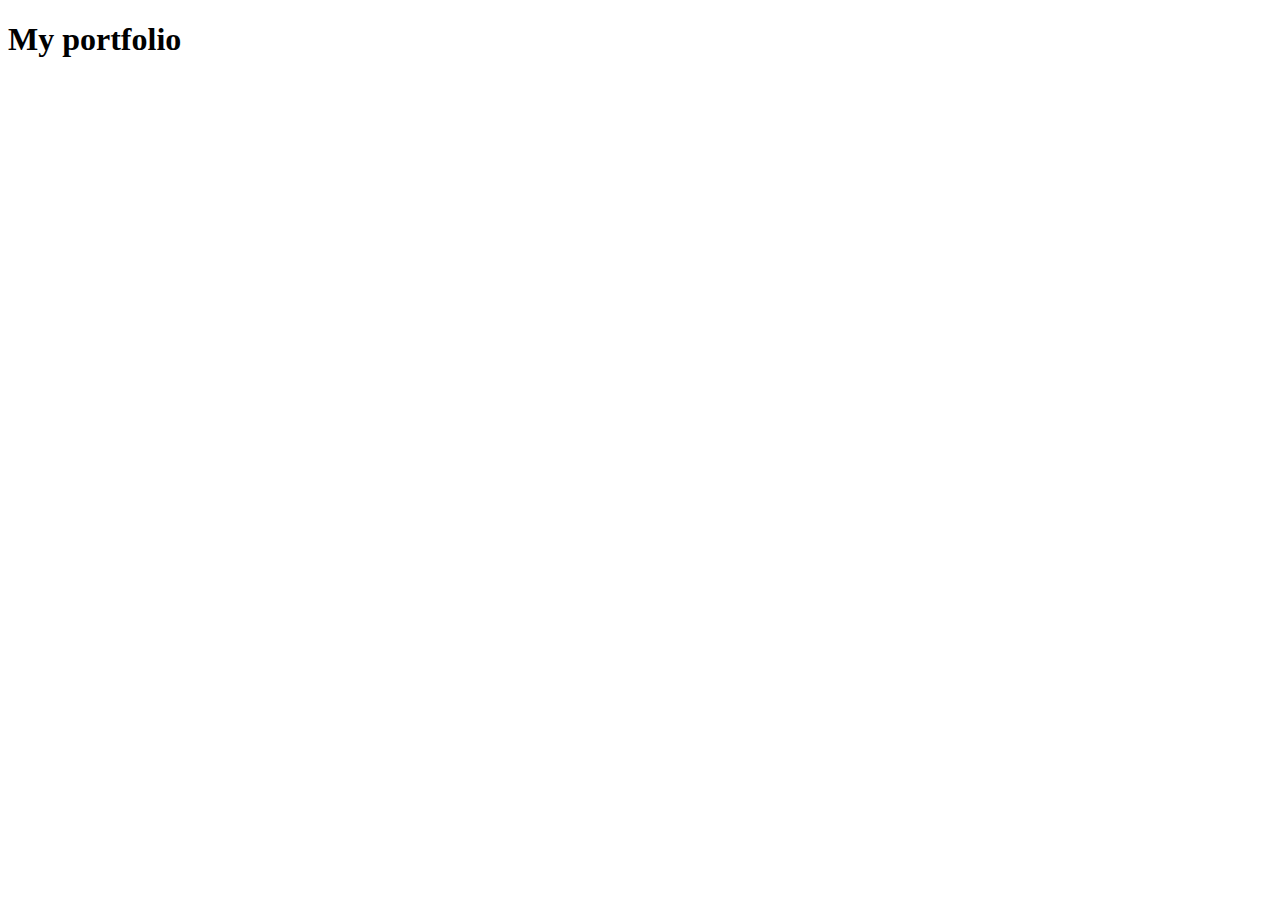
==== index.html @ 0a20a941 "Add the initial framework of files" ====
<!DOCTYPE html>
<html>
    <head>
        <title>
            Chris Nguyen's portfolio
        </title>
        <link rel="stylesheet" href="./assets/index.css">
    </head>
    <body>
        <h1>
            My portfolio
        </h1>
    </body>
</html>
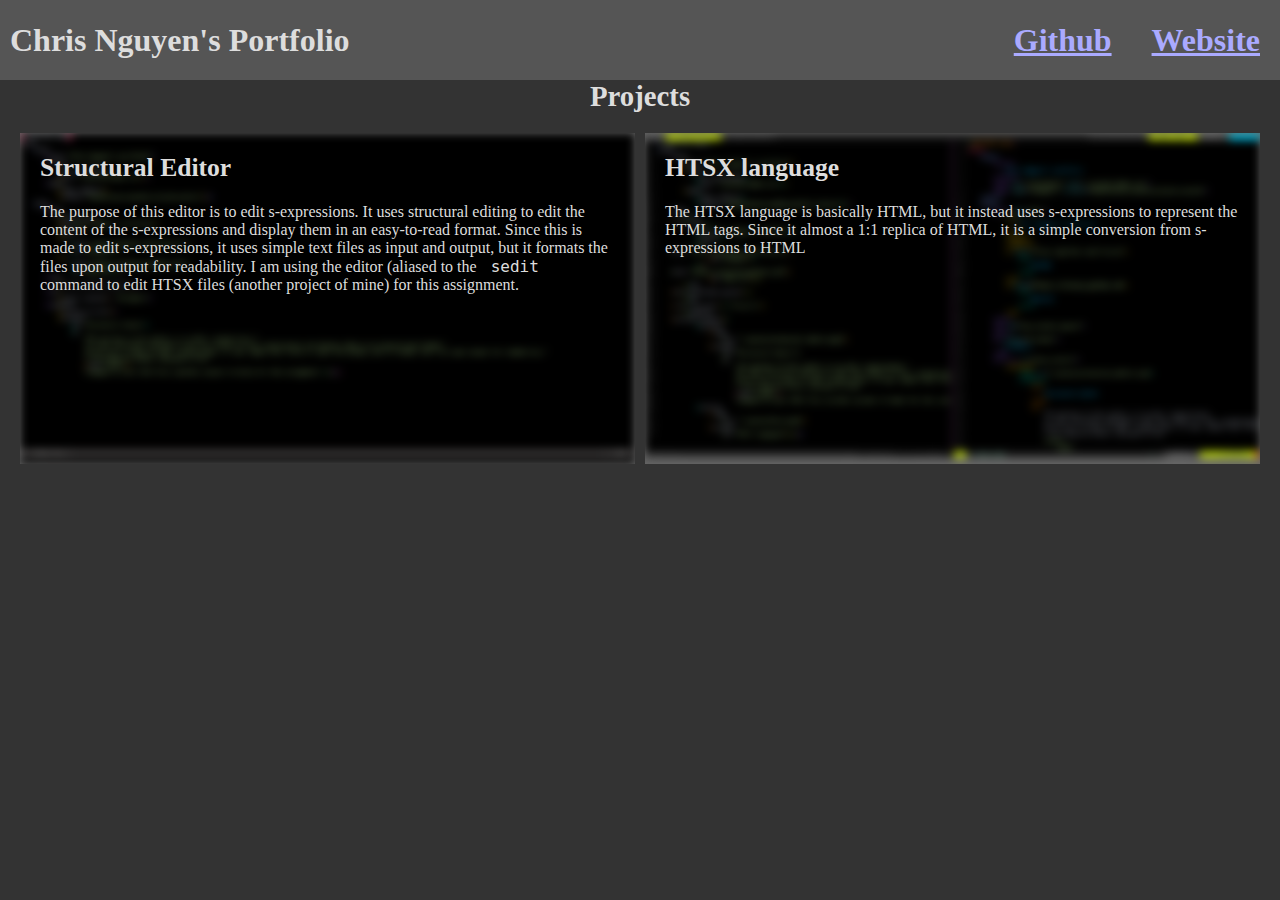
==== commit 908175d3: "Add the Structural Editor card, and start the HTSX card" ====
--- a/index.html
+++ b/index.html
@@ -5,10 +5,62 @@
             Chris Nguyen's portfolio
         </title>
         <link rel="stylesheet" href="./assets/index.css">
+        <meta name="viewport" content="width=device-width,initial-scale=1">
     </head>
     <body>
-        <h1>
-            My portfolio
-        </h1>
+        <nav class="nav">
+            <h1>
+                Chris Nguyen's Portfolio
+            </h1>
+            <spacer>
+            </spacer>
+            <a href="https://github.com/Clinery1">
+                <h1>
+                    Github
+                </h1>
+            </a>
+            <a href="https://clinery1.github.com">
+                <h1>
+                    Website
+                </h1>
+            </a>
+        </nav>
+        <div id="nav_content_spacer">
+        </div>
+        <h2 class="h_center">
+            Projects
+        </h2>
+        <article id="main_content">
+            <section>
+                <img class="background" src="./assets/structural_editor.png">
+                <content>
+                    <h3>
+                        Structural Editor
+                    </h3>
+                    <p>
+                        The purpose of this editor is to edit s-expressions.
+                        It uses structural editing to edit the content of the s-expressions and display them in an easy-to-read format.
+                        Since this is made to edit s-expressions, it uses simple text files as input and output, but it formats the files upon output for readability.
+                        I am using the editor (aliased to the
+                        <code>
+                            sedit
+                        </code>
+                        command to edit HTSX files (another project of mine) for this assignment.
+                    </p>
+                </content>
+            </section>
+            <section>
+                <img class="background" src="./assets/htsx.png">
+                <content>
+                    <h3>
+                        HTSX language
+                    </h3>
+                    <p>
+                        The HTSX language is basically HTML, but it instead uses s-expressions to represent the HTML tags.
+                        Since it almost a 1:1 replica of HTML, it is a simple conversion from s-expressions to HTML
+                    </p>
+                </content>
+            </section>
+        </article>
     </body>
 </html>
--- a/assets/index.css
+++ b/assets/index.css
@@ -0,0 +1,104 @@
+* {
+   padding:0;
+   margin:0;
+   font-size:16px;
+}
+
+
+body {
+    background-color:#333;
+    color:#ddd;
+}
+h1 {
+    font-size:200%;
+}
+h2 {
+    font-size:180%;
+}
+h3 {
+    font-size:160%;
+}
+nav {
+    position:fixed;
+    display:flex;
+    background-color:#555;
+    height:80px;
+    width:100%;
+}
+nav * {
+    margin:10px;
+    margin-top:auto;
+    margin-bottom:auto;
+}
+nav spacer {
+    flex:1;
+}
+nav a {
+    color:#aaf;
+}
+article#main_content {
+    display:grid;
+    grid-template-columns: 1fr 1fr;
+    margin:15px;
+}
+article#main_content section {
+    position:relative;
+    display:grid;
+    overflow:hidden;
+    background-color:#666;
+    margin:5px;
+}
+article#main_content section content {
+    margin:10px;
+    display:flex;
+    flex-direction:column;
+    justify-content:flex-beginning;
+}
+article#main_content section content * {
+    margin:10px;
+    z-index:10;
+}
+article#main_content section .background {
+    filter:blur(5px);
+    width:100%;
+    z-index:5;
+    overflow:hidden;
+}
+article#main_content section .background, article#main_content section content {
+    grid-area:1/2;
+}
+article#main_content section:hover content {
+    display:none;
+}
+article#main_content section:hover .background {
+    filter:blur(0px);
+}
+
+
+@media screen and (max-width:960px) {
+    article#main_content {
+        grid-template-columns: 1fr;
+    }
+    article#main_content section {
+        margin-left:auto;
+        margin-right:auto;
+    }
+}
+
+
+#nav_content_spacer {
+    height:80px;
+    width:100%;
+}
+
+
+.h_center {
+    margin-left:auto;
+    margin-right:auto;
+    width:min-content;
+}
+.v_center {
+    margin-top:auto;
+    margin-bottom:auto;
+    height:min-content;
+}
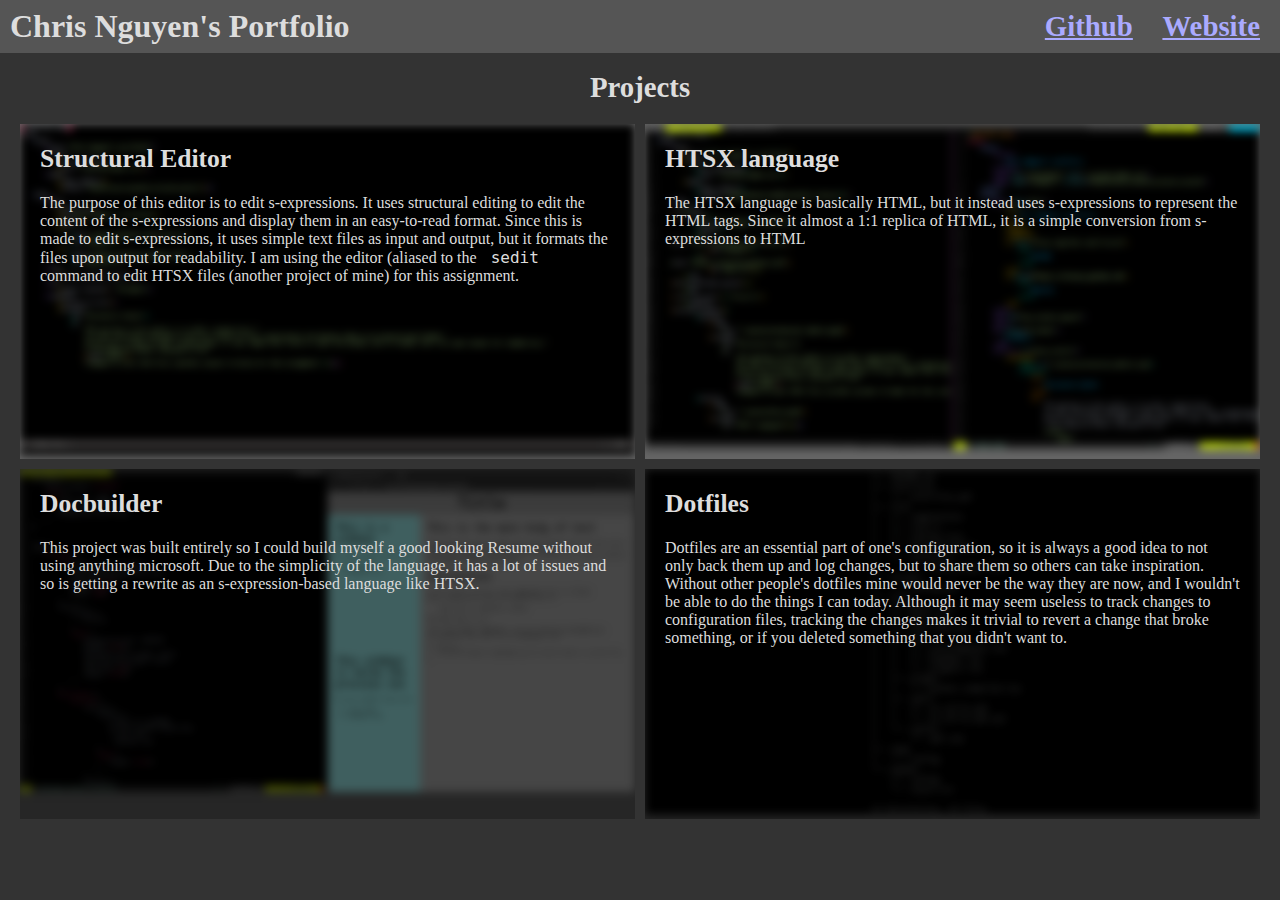
==== commit eb76ca42: "Add the last 2 cards and finish the HTSX card." ====
--- a/index.html
+++ b/index.html
@@ -14,25 +14,47 @@
             </h1>
             <spacer>
             </spacer>
-            <a href="https://github.com/Clinery1">
-                <h1>
-                    Github
-                </h1>
-            </a>
-            <a href="https://clinery1.github.com">
-                <h1>
-                    Website
-                </h1>
-            </a>
+            <nav_items>
+                <a href="https://github.com/Clinery1">
+                    <h2>
+                        Github
+                    </h2>
+                </a>
+                <a href="https://clinery1.github.io">
+                    <h2>
+                        Website
+                    </h2>
+                </a>
+            </nav_items>
         </nav>
-        <div id="nav_content_spacer">
-        </div>
+        <!-- This is sooo cheating, but it works! Either way, it'll be fine for now till I learn a better solution. -->
+        <nav class="fake_nav">
+            <h1>
+                Chris Nguyen's Portfolio
+            </h1>
+            <spacer>
+            </spacer>
+            <nav_items>
+                <a href="https://github.com/Clinery1">
+                    <h2>
+                        Github
+                    </h2>
+                </a>
+                <a href="https://clinery1.github.io">
+                    <h2>
+                        Website
+                    </h2>
+                </a>
+            </nav_items>
+        </nav>
         <h2 class="h_center">
             Projects
         </h2>
         <article id="main_content">
             <section>
-                <img class="background" src="./assets/structural_editor.png">
+                <a href="https://github.com/Clinery1/structural_s_expression_editor" class="background">
+                    <img src="./assets/structural_editor.png">
+                </a>
                 <content>
                     <h3>
                         Structural Editor
@@ -50,7 +72,9 @@
                 </content>
             </section>
             <section>
-                <img class="background" src="./assets/htsx.png">
+                <a href="https://github.com/Clinery1/htsx" class="background">
+                    <img class="background" src="./assets/htsx.png">
+                </a>
                 <content>
                     <h3>
                         HTSX language
@@ -61,6 +85,35 @@
                     </p>
                 </content>
             </section>
+            <section>
+                <a href="https://github.com/Clinery1/docbuilder" class="background">
+                    <img src="./assets/docbuilder.png">
+                </a>
+                <content id="dark_shade">
+                    <h3>
+                        Docbuilder
+                    </h3>
+                    <p id="docbuilder_text">
+                        This project was built entirely so I could build myself a good looking Resume without using anything microsoft.
+                        Due to the simplicity of the language, it has a lot of issues and so is getting a rewrite as an s-expression-based language like HTSX.
+                    </p>
+                </content>
+            </section>
+            <section>
+                <a href="https://github.com/Clinery1/dotfiles" class="background">
+                    <img src="./assets/dotfiles.png">
+                </a>
+                <content id="dark_shade">
+                    <h3>
+                        Dotfiles
+                    </h3>
+                    <p id="docbuilder_text">
+                        Dotfiles are an essential part of one's configuration, so it is always a good idea to not only back them up and log changes, but to share them so others can take inspiration.
+                        Without other people's dotfiles mine would never be the way they are now, and I wouldn't be able to do the things I can today.
+                        Although it may seem useless to track changes to configuration files, tracking the changes makes it trivial to revert a change that broke something, or if you deleted something that you didn't want to.
+                    </p>
+                </content>
+            </section>
         </article>
     </body>
 </html>
--- a/assets/index.css
+++ b/assets/index.css
@@ -1,3 +1,4 @@
+/* Reset all elements to a known default */
 * {
    padding:0;
    margin:0;
@@ -18,23 +19,35 @@
 h3 {
     font-size:160%;
 }
-nav {
+nav.nav, nav.fake_nav {
     position:fixed;
     display:flex;
     background-color:#555;
-    height:80px;
     width:100%;
+    z-index:1000;
 }
-nav * {
+nav.nav nav_items, nav.fake_nav nav_items {
+    display:grid;
+    grid-template-columns: 1fr 1fr;
+}
+nav.nav nav_items *, nav.fake_nav nav_items * {
+    margin:5px;
+}
+nav.nav *, nav.fake_nav * {
     margin:10px;
     margin-top:auto;
     margin-bottom:auto;
 }
-nav spacer {
+nav.nav spacer, nav.fake_nav spacer {
     flex:1;
 }
-nav a {
+nav.nav a, nav.fake_nav a {
     color:#aaf;
+}
+nav.fake_nav {
+    position:unset;
+    margin-bottom:2vh;
+    opacity:0;
 }
 article#main_content {
     display:grid;
@@ -49,16 +62,15 @@
     margin:5px;
 }
 article#main_content section content {
-    margin:10px;
+    padding:10px;
     display:flex;
     flex-direction:column;
-    justify-content:flex-beginning;
+    z-index:10;
 }
 article#main_content section content * {
     margin:10px;
-    z-index:10;
 }
-article#main_content section .background {
+article#main_content section .background img {
     filter:blur(5px);
     width:100%;
     z-index:5;
@@ -70,25 +82,16 @@
 article#main_content section:hover content {
     display:none;
 }
-article#main_content section:hover .background {
+article#main_content section:hover .background img {
     filter:blur(0px);
+}
+content#dark_shade {
+    background-color:#000000a0;
 }
 
 
-@media screen and (max-width:960px) {
-    article#main_content {
-        grid-template-columns: 1fr;
-    }
-    article#main_content section {
-        margin-left:auto;
-        margin-right:auto;
-    }
-}
-
-
-#nav_content_spacer {
-    height:80px;
-    width:100%;
+#docbuilder_text {
+    color:linear-gradient(#fff 0%,#fff 49%,#000 51%,#000 100%);
 }
 
 
@@ -102,3 +105,21 @@
     margin-bottom:auto;
     height:min-content;
 }
+
+
+/*  Since this project only has 4 cards, it looks better as a 2x2, so we are leaving this off for now.
+@media screen and (min-width:1500px) {
+    article#main_content {
+        grid-template-columns: repeat(3,1fr);
+    }
+}
+*/
+@media screen and (max-width:960px) {
+    article#main_content {
+        grid-template-columns: 1fr;
+    }
+    nav.nav nav_items, nav.fake_nav nav_items {
+        grid-template-columns:1fr;
+        grid-template-rows: 1fr 1fr;
+    }
+}
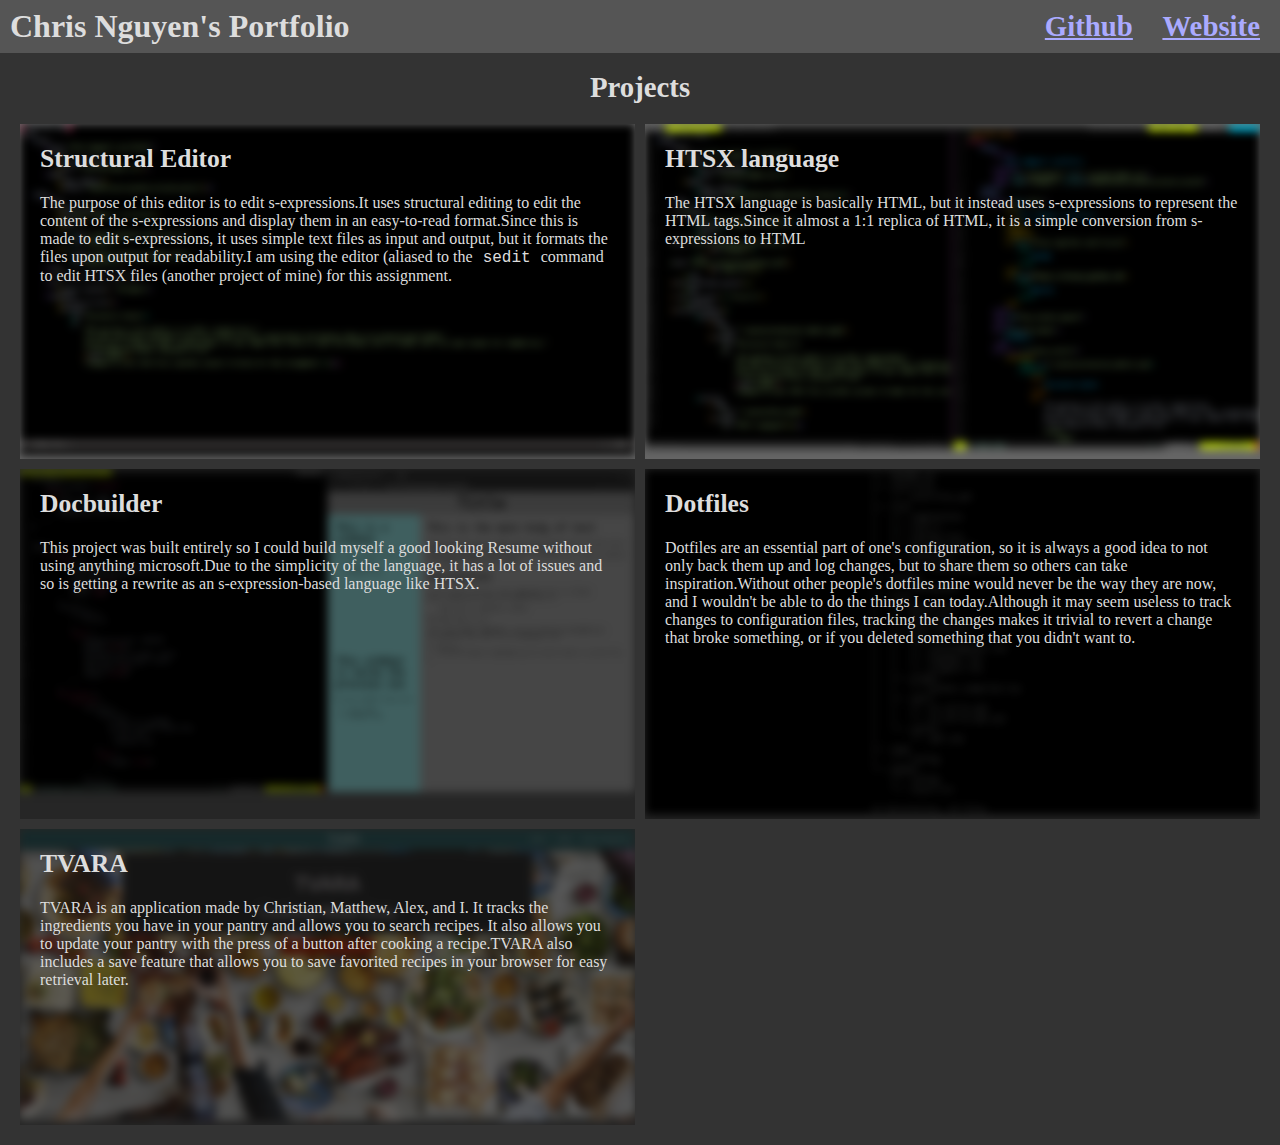
==== commit c8c6bce9: "Add TVARA" ====
--- a/index.html
+++ b/index.html
@@ -1,119 +1,2 @@
-<!DOCTYPE html>
-<html>
-    <head>
-        <title>
-            Chris Nguyen's portfolio
-        </title>
-        <link rel="stylesheet" href="./assets/index.css">
-        <meta name="viewport" content="width=device-width,initial-scale=1">
-    </head>
-    <body>
-        <nav class="nav">
-            <h1>
-                Chris Nguyen's Portfolio
-            </h1>
-            <spacer>
-            </spacer>
-            <nav_items>
-                <a href="https://github.com/Clinery1">
-                    <h2>
-                        Github
-                    </h2>
-                </a>
-                <a href="https://clinery1.github.io">
-                    <h2>
-                        Website
-                    </h2>
-                </a>
-            </nav_items>
-        </nav>
-        <!-- This is sooo cheating, but it works! Either way, it'll be fine for now till I learn a better solution. -->
-        <nav class="fake_nav">
-            <h1>
-                Chris Nguyen's Portfolio
-            </h1>
-            <spacer>
-            </spacer>
-            <nav_items>
-                <a href="https://github.com/Clinery1">
-                    <h2>
-                        Github
-                    </h2>
-                </a>
-                <a href="https://clinery1.github.io">
-                    <h2>
-                        Website
-                    </h2>
-                </a>
-            </nav_items>
-        </nav>
-        <h2 class="h_center">
-            Projects
-        </h2>
-        <article id="main_content">
-            <section>
-                <a href="https://github.com/Clinery1/structural_s_expression_editor" class="background">
-                    <img src="./assets/structural_editor.png">
-                </a>
-                <content>
-                    <h3>
-                        Structural Editor
-                    </h3>
-                    <p>
-                        The purpose of this editor is to edit s-expressions.
-                        It uses structural editing to edit the content of the s-expressions and display them in an easy-to-read format.
-                        Since this is made to edit s-expressions, it uses simple text files as input and output, but it formats the files upon output for readability.
-                        I am using the editor (aliased to the
-                        <code>
-                            sedit
-                        </code>
-                        command to edit HTSX files (another project of mine) for this assignment.
-                    </p>
-                </content>
-            </section>
-            <section>
-                <a href="https://github.com/Clinery1/htsx" class="background">
-                    <img class="background" src="./assets/htsx.png">
-                </a>
-                <content>
-                    <h3>
-                        HTSX language
-                    </h3>
-                    <p>
-                        The HTSX language is basically HTML, but it instead uses s-expressions to represent the HTML tags.
-                        Since it almost a 1:1 replica of HTML, it is a simple conversion from s-expressions to HTML
-                    </p>
-                </content>
-            </section>
-            <section>
-                <a href="https://github.com/Clinery1/docbuilder" class="background">
-                    <img src="./assets/docbuilder.png">
-                </a>
-                <content id="dark_shade">
-                    <h3>
-                        Docbuilder
-                    </h3>
-                    <p id="docbuilder_text">
-                        This project was built entirely so I could build myself a good looking Resume without using anything microsoft.
-                        Due to the simplicity of the language, it has a lot of issues and so is getting a rewrite as an s-expression-based language like HTSX.
-                    </p>
-                </content>
-            </section>
-            <section>
-                <a href="https://github.com/Clinery1/dotfiles" class="background">
-                    <img src="./assets/dotfiles.png">
-                </a>
-                <content id="dark_shade">
-                    <h3>
-                        Dotfiles
-                    </h3>
-                    <p id="docbuilder_text">
-                        Dotfiles are an essential part of one's configuration, so it is always a good idea to not only back them up and log changes, but to share them so others can take inspiration.
-                        Without other people's dotfiles mine would never be the way they are now, and I wouldn't be able to do the things I can today.
-                        Although it may seem useless to track changes to configuration files, tracking the changes makes it trivial to revert a change that broke something, or if you deleted something that you didn't want to.
-                    </p>
-                </content>
-            </section>
-        </article>
-    </body>
-</html>
+<!-- HTML Generated with HTSX: github.com/Clinery1/htsx -->
+<!DOCTYPE html><html><head><title>Chris Nguyen's portfolio</title><link rel="stylesheet" href="./assets/index.css"><meta name="viewport" content="width=device-width,initial-scale=1"></head><body><nav class="nav"><h1>Chris Nguyen's Portfolio</h1><spacer></spacer><nav_items><a href="https://github.com/Clinery1"><h2>Github</h2></a><a href="https://clinery1.github.io"><h2>Website</h2></a></nav_items></nav><!-- This is sooo cheating, but it works! Either way, it'll be fine for now till I learn a better solution. --><nav class="fake_nav"><h1>Chris Nguyen's Portfolio</h1><spacer></spacer><nav_items><a href="https://github.com/Clinery1"><h2>Github</h2></a><a href="https://clinery1.github.io"><h2>Website</h2></a></nav_items></nav><h2 class="h_center">Projects</h2><article id="main_content"><section><a href="https://github.com/Clinery1/structural_s_expression_editor" class="background"><img src="./assets/structural_editor.png"></a><content><h3>Structural Editor</h3><p>The purpose of this editor is to edit s-expressions.It uses structural editing to edit the content of the s-expressions and display them in an easy-to-read format.Since this is made to edit s-expressions, it uses simple text files as input and output, but it formats the files upon output for readability.I am using the editor (aliased to the<code>sedit</code>command to edit HTSX files (another project of mine) for this assignment.</p></content></section><section><a href="https://github.com/Clinery1/htsx" class="background"><img class="background" src="./assets/htsx.png"></a><content><h3>HTSX language</h3><p>The HTSX language is basically HTML, but it instead uses s-expressions to represent the HTML tags.Since it almost a 1:1 replica of HTML, it is a simple conversion from s-expressions to HTML</p></content></section><section><a href="https://github.com/Clinery1/docbuilder" class="background"><img src="./assets/docbuilder.png"></a><content id="dark_shade"><h3>Docbuilder</h3><p>This project was built entirely so I could build myself a good looking Resume without using anything microsoft.Due to the simplicity of the language, it has a lot of issues and so is getting a rewrite as an s-expression-based language like HTSX.</p></content></section><section><a href="https://github.com/Clinery1/dotfiles" class="background"><img src="./assets/dotfiles.png"></a><content id="dark_shade"><h3>Dotfiles</h3><p id="docbuilder_text">Dotfiles are an essential part of one's configuration, so it is always a good idea to not only back them up and log changes, but to share them so others can take inspiration.Without other people's dotfiles mine would never be the way they are now, and I wouldn't be able to do the things I can today.Although it may seem useless to track changes to configuration files, tracking the changes makes it trivial to revert a change that broke something, or if you deleted something that you didn't want to.</p></content></section><section><a href="https://github.com/ChristianGroselle/TVARA" class="background"><img src="./assets/tvara.png"></a><content id="dark_shade"><h3>TVARA</h3><p>TVARA is an application made by Christian, Matthew, Alex, and I. It tracks the ingredients you have in your pantry and allows you to search recipes. It also allows you to update your pantry with the press of a button after cooking a recipe.TVARA also includes a save feature that allows you to save favorited recipes in your browser for easy retrieval later.</p></content></section></article></body></html>--- a/assets/index.css
+++ b/assets/index.css
@@ -66,32 +66,34 @@
     display:flex;
     flex-direction:column;
     z-index:10;
+    transition:transform 0.4s ease-out, opacity 0.4s ease-out, z-index 0.4s cubic-bezier(0, 0.99, 0.01, 0.85);
 }
 article#main_content section content * {
     margin:10px;
 }
 article#main_content section .background img {
+    transition:all 0.4s ease-out;
     filter:blur(5px);
     width:100%;
-    z-index:5;
+    z-index:0;
     overflow:hidden;
 }
 article#main_content section .background, article#main_content section content {
     grid-area:1/2;
 }
 article#main_content section:hover content {
-    display:none;
+    transition:transform 0.4s ease-in, opacity 0.4s ease-in, z-index 0.4s cubic-bezier(1, 0.11, 1,-0.26);
+    opacity:0;
+    transform:scale(0.99,0.99);
+    /* transform:translate(0,-4px); */
+    z-index:-1;
 }
 article#main_content section:hover .background img {
-    filter:blur(0px);
+    transition:all 0.4s ease-in;
+    filter:none;
 }
 content#dark_shade {
     background-color:#000000a0;
-}
-
-
-#docbuilder_text {
-    color:linear-gradient(#fff 0%,#fff 49%,#000 51%,#000 100%);
 }
 
 
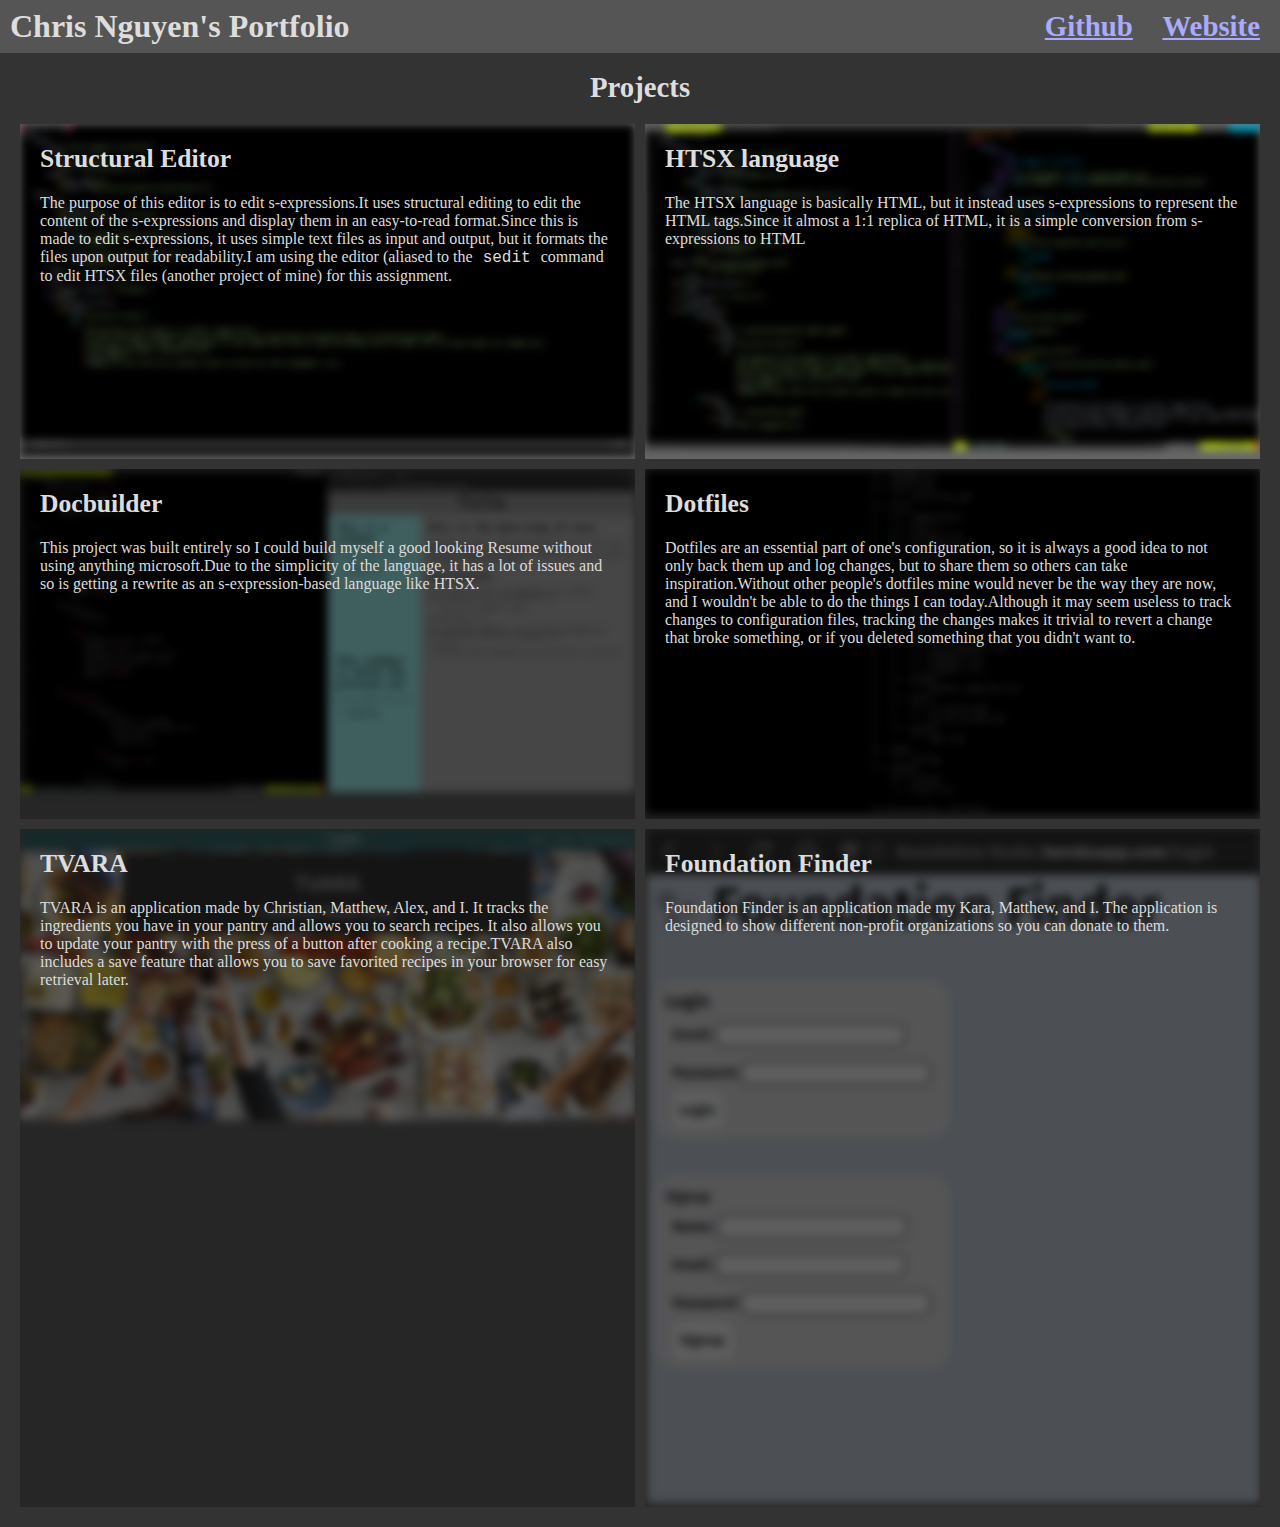
==== commit fd9fb126: "Add Foundation Finder project" ====
--- a/index.html
+++ b/index.html
@@ -1,2 +1,2 @@
 <!-- HTML Generated with HTSX: github.com/Clinery1/htsx -->
-<!DOCTYPE html><html><head><title>Chris Nguyen's portfolio</title><link rel="stylesheet" href="./assets/index.css"><meta name="viewport" content="width=device-width,initial-scale=1"></head><body><nav class="nav"><h1>Chris Nguyen's Portfolio</h1><spacer></spacer><nav_items><a href="https://github.com/Clinery1"><h2>Github</h2></a><a href="https://clinery1.github.io"><h2>Website</h2></a></nav_items></nav><!-- This is sooo cheating, but it works! Either way, it'll be fine for now till I learn a better solution. --><nav class="fake_nav"><h1>Chris Nguyen's Portfolio</h1><spacer></spacer><nav_items><a href="https://github.com/Clinery1"><h2>Github</h2></a><a href="https://clinery1.github.io"><h2>Website</h2></a></nav_items></nav><h2 class="h_center">Projects</h2><article id="main_content"><section><a href="https://github.com/Clinery1/structural_s_expression_editor" class="background"><img src="./assets/structural_editor.png"></a><content><h3>Structural Editor</h3><p>The purpose of this editor is to edit s-expressions.It uses structural editing to edit the content of the s-expressions and display them in an easy-to-read format.Since this is made to edit s-expressions, it uses simple text files as input and output, but it formats the files upon output for readability.I am using the editor (aliased to the<code>sedit</code>command to edit HTSX files (another project of mine) for this assignment.</p></content></section><section><a href="https://github.com/Clinery1/htsx" class="background"><img class="background" src="./assets/htsx.png"></a><content><h3>HTSX language</h3><p>The HTSX language is basically HTML, but it instead uses s-expressions to represent the HTML tags.Since it almost a 1:1 replica of HTML, it is a simple conversion from s-expressions to HTML</p></content></section><section><a href="https://github.com/Clinery1/docbuilder" class="background"><img src="./assets/docbuilder.png"></a><content id="dark_shade"><h3>Docbuilder</h3><p>This project was built entirely so I could build myself a good looking Resume without using anything microsoft.Due to the simplicity of the language, it has a lot of issues and so is getting a rewrite as an s-expression-based language like HTSX.</p></content></section><section><a href="https://github.com/Clinery1/dotfiles" class="background"><img src="./assets/dotfiles.png"></a><content id="dark_shade"><h3>Dotfiles</h3><p id="docbuilder_text">Dotfiles are an essential part of one's configuration, so it is always a good idea to not only back them up and log changes, but to share them so others can take inspiration.Without other people's dotfiles mine would never be the way they are now, and I wouldn't be able to do the things I can today.Although it may seem useless to track changes to configuration files, tracking the changes makes it trivial to revert a change that broke something, or if you deleted something that you didn't want to.</p></content></section><section><a href="https://github.com/ChristianGroselle/TVARA" class="background"><img src="./assets/tvara.png"></a><content id="dark_shade"><h3>TVARA</h3><p>TVARA is an application made by Christian, Matthew, Alex, and I. It tracks the ingredients you have in your pantry and allows you to search recipes. It also allows you to update your pantry with the press of a button after cooking a recipe.TVARA also includes a save feature that allows you to save favorited recipes in your browser for easy retrieval later.</p></content></section></article></body></html>+<!DOCTYPE html><html><head><title>Chris Nguyen's portfolio</title><link rel="stylesheet" href="./assets/index.css"><meta name="viewport" content="width=device-width,initial-scale=1"></head><body><nav class="nav"><h1>Chris Nguyen's Portfolio</h1><spacer></spacer><nav_items><a href="https://github.com/Clinery1"><h2>Github</h2></a><a href="https://clinery1.github.io"><h2>Website</h2></a></nav_items></nav><!-- This is sooo cheating, but it works! Either way, it'll be fine for now till I learn a better solution. --><nav class="fake_nav"><h1>Chris Nguyen's Portfolio</h1><spacer></spacer><nav_items><a href="https://github.com/Clinery1"><h2>Github</h2></a><a href="https://clinery1.github.io"><h2>Website</h2></a></nav_items></nav><h2 class="h_center">Projects</h2><article id="main_content"><section><a href="https://github.com/Clinery1/structural_s_expression_editor" class="background"><img src="./assets/structural_editor.png"></a><content><h3>Structural Editor</h3><p>The purpose of this editor is to edit s-expressions.It uses structural editing to edit the content of the s-expressions and display them in an easy-to-read format.Since this is made to edit s-expressions, it uses simple text files as input and output, but it formats the files upon output for readability.I am using the editor (aliased to the<code>sedit</code>command to edit HTSX files (another project of mine) for this assignment.</p></content></section><section><a href="https://github.com/Clinery1/htsx" class="background"><img class="background" src="./assets/htsx.png"></a><content><h3>HTSX language</h3><p>The HTSX language is basically HTML, but it instead uses s-expressions to represent the HTML tags.Since it almost a 1:1 replica of HTML, it is a simple conversion from s-expressions to HTML</p></content></section><section><a href="https://github.com/Clinery1/docbuilder" class="background"><img src="./assets/docbuilder.png"></a><content id="dark_shade"><h3>Docbuilder</h3><p>This project was built entirely so I could build myself a good looking Resume without using anything microsoft.Due to the simplicity of the language, it has a lot of issues and so is getting a rewrite as an s-expression-based language like HTSX.</p></content></section><section><a href="https://github.com/Clinery1/dotfiles" class="background"><img src="./assets/dotfiles.png"></a><content id="dark_shade"><h3>Dotfiles</h3><p id="docbuilder_text">Dotfiles are an essential part of one's configuration, so it is always a good idea to not only back them up and log changes, but to share them so others can take inspiration.Without other people's dotfiles mine would never be the way they are now, and I wouldn't be able to do the things I can today.Although it may seem useless to track changes to configuration files, tracking the changes makes it trivial to revert a change that broke something, or if you deleted something that you didn't want to.</p></content></section><section><a href="https://github.com/ChristianGroselle/TVARA" class="background"><img src="./assets/tvara.png"></a><content id="dark_shade"><h3>TVARA</h3><p>TVARA is an application made by Christian, Matthew, Alex, and I. It tracks the ingredients you have in your pantry and allows you to search recipes. It also allows you to update your pantry with the press of a button after cooking a recipe.TVARA also includes a save feature that allows you to save favorited recipes in your browser for easy retrieval later.</p></content></section><section><a href="https://github.com/Clinery1/non_profit" class="background"><img src="./assets/foundation_finder.png"></a><content id="dark_shade"><h3>Foundation Finder</h3><p>Foundation Finder is an application made my Kara, Matthew, and I. The application is designed to show different non-profit organizations so you can donate to them.</p></content></section></article></body></html>